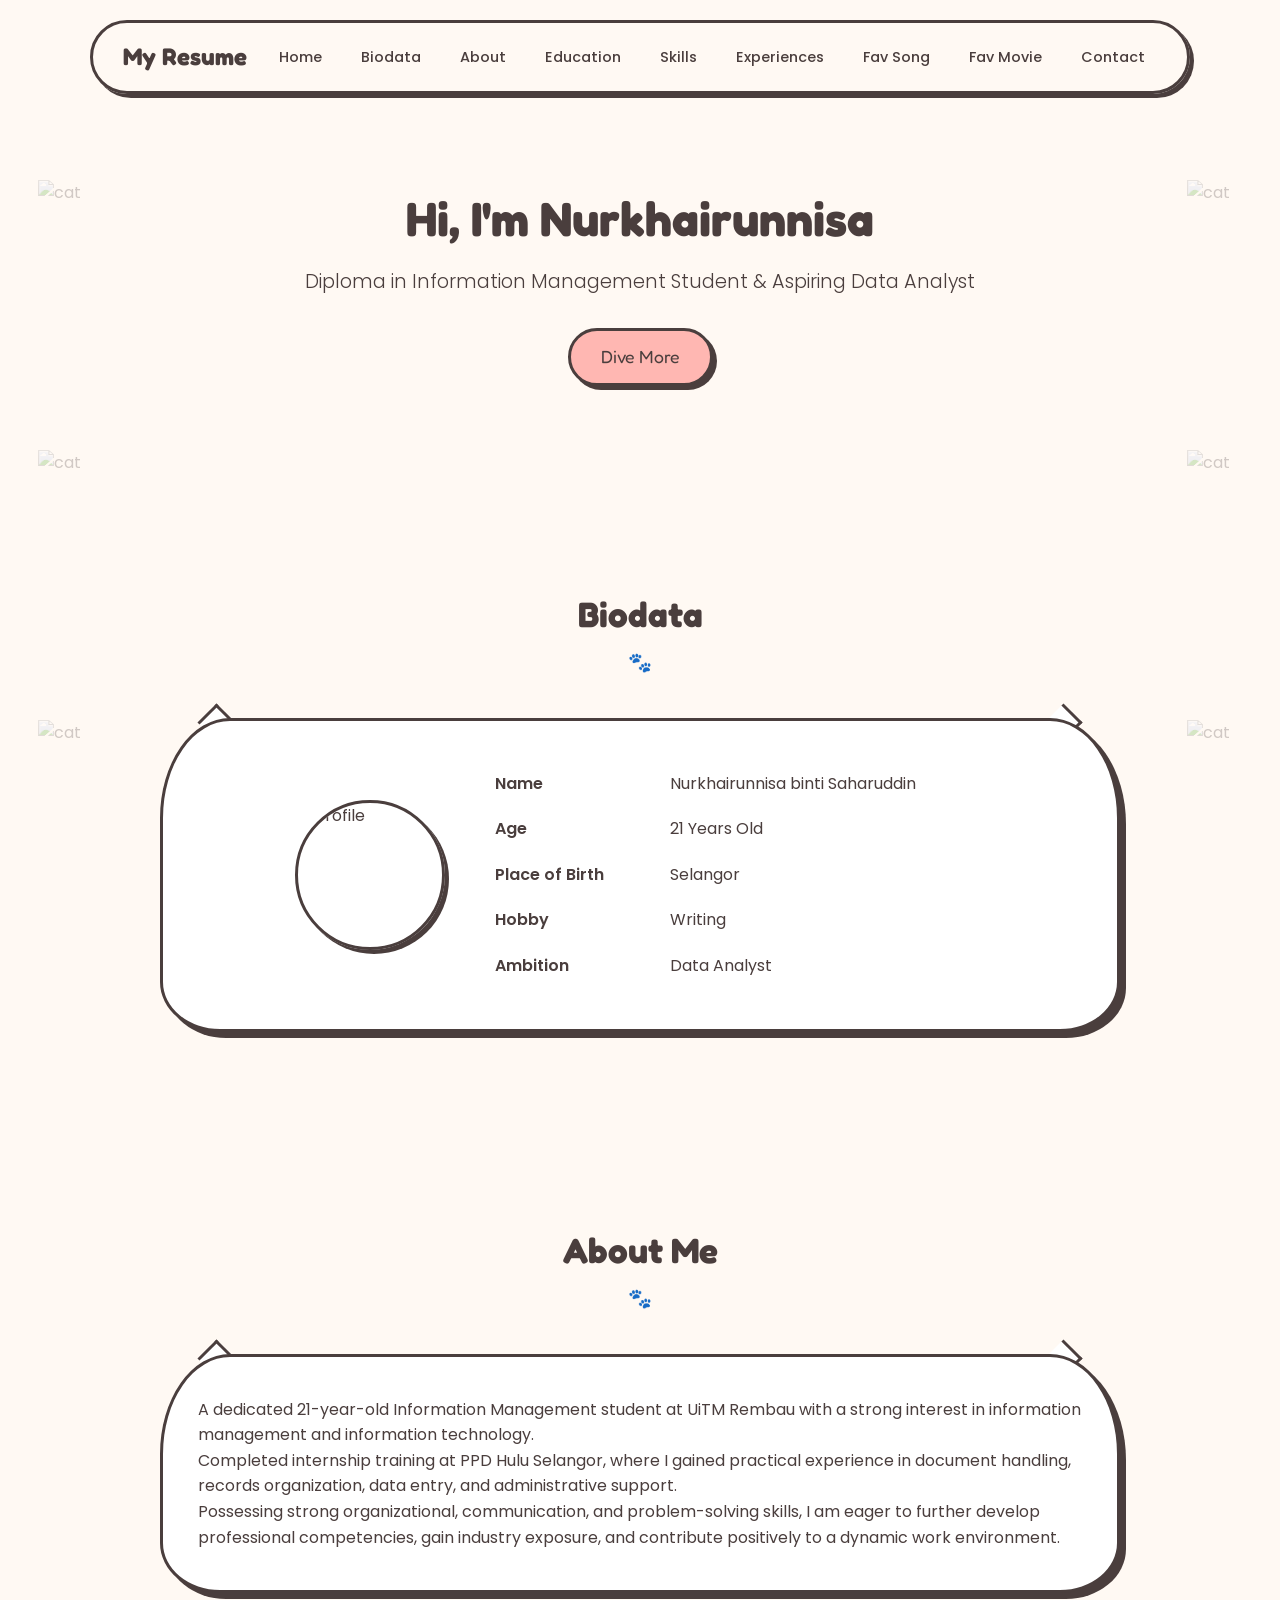
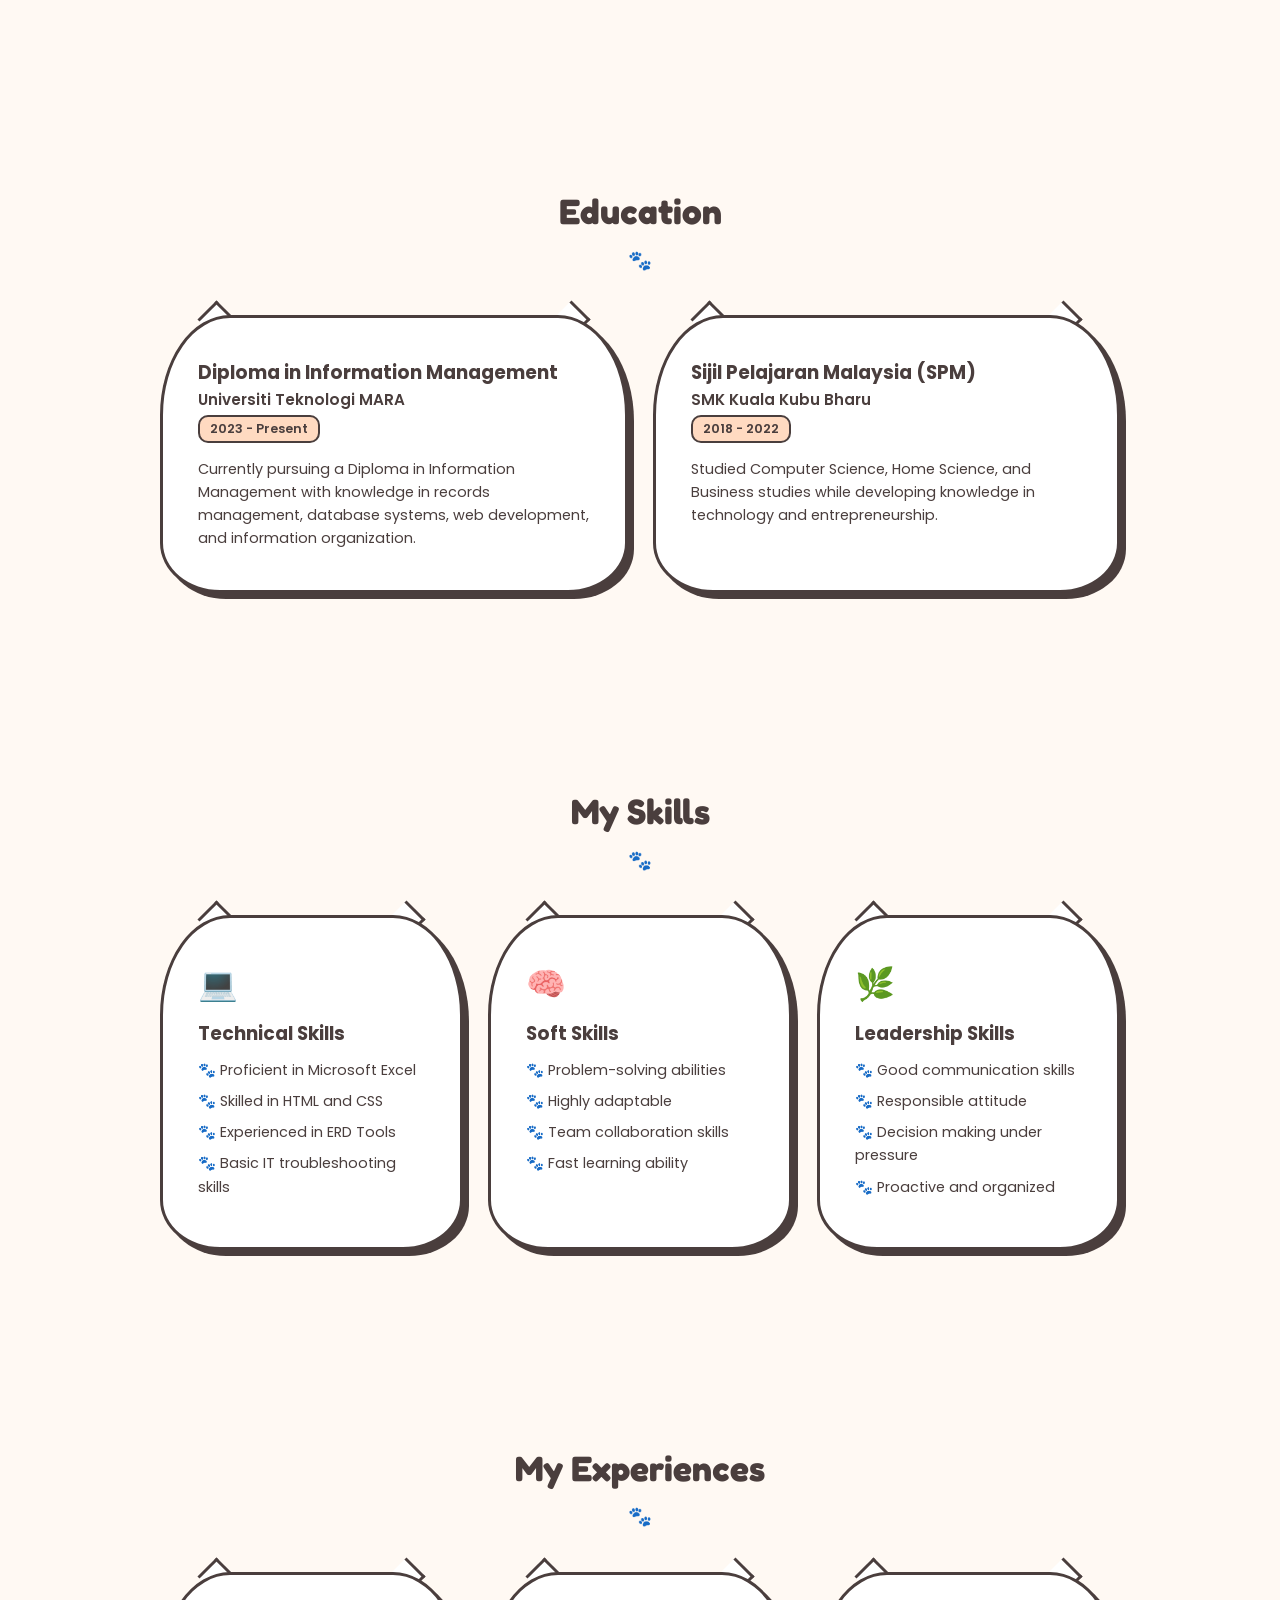
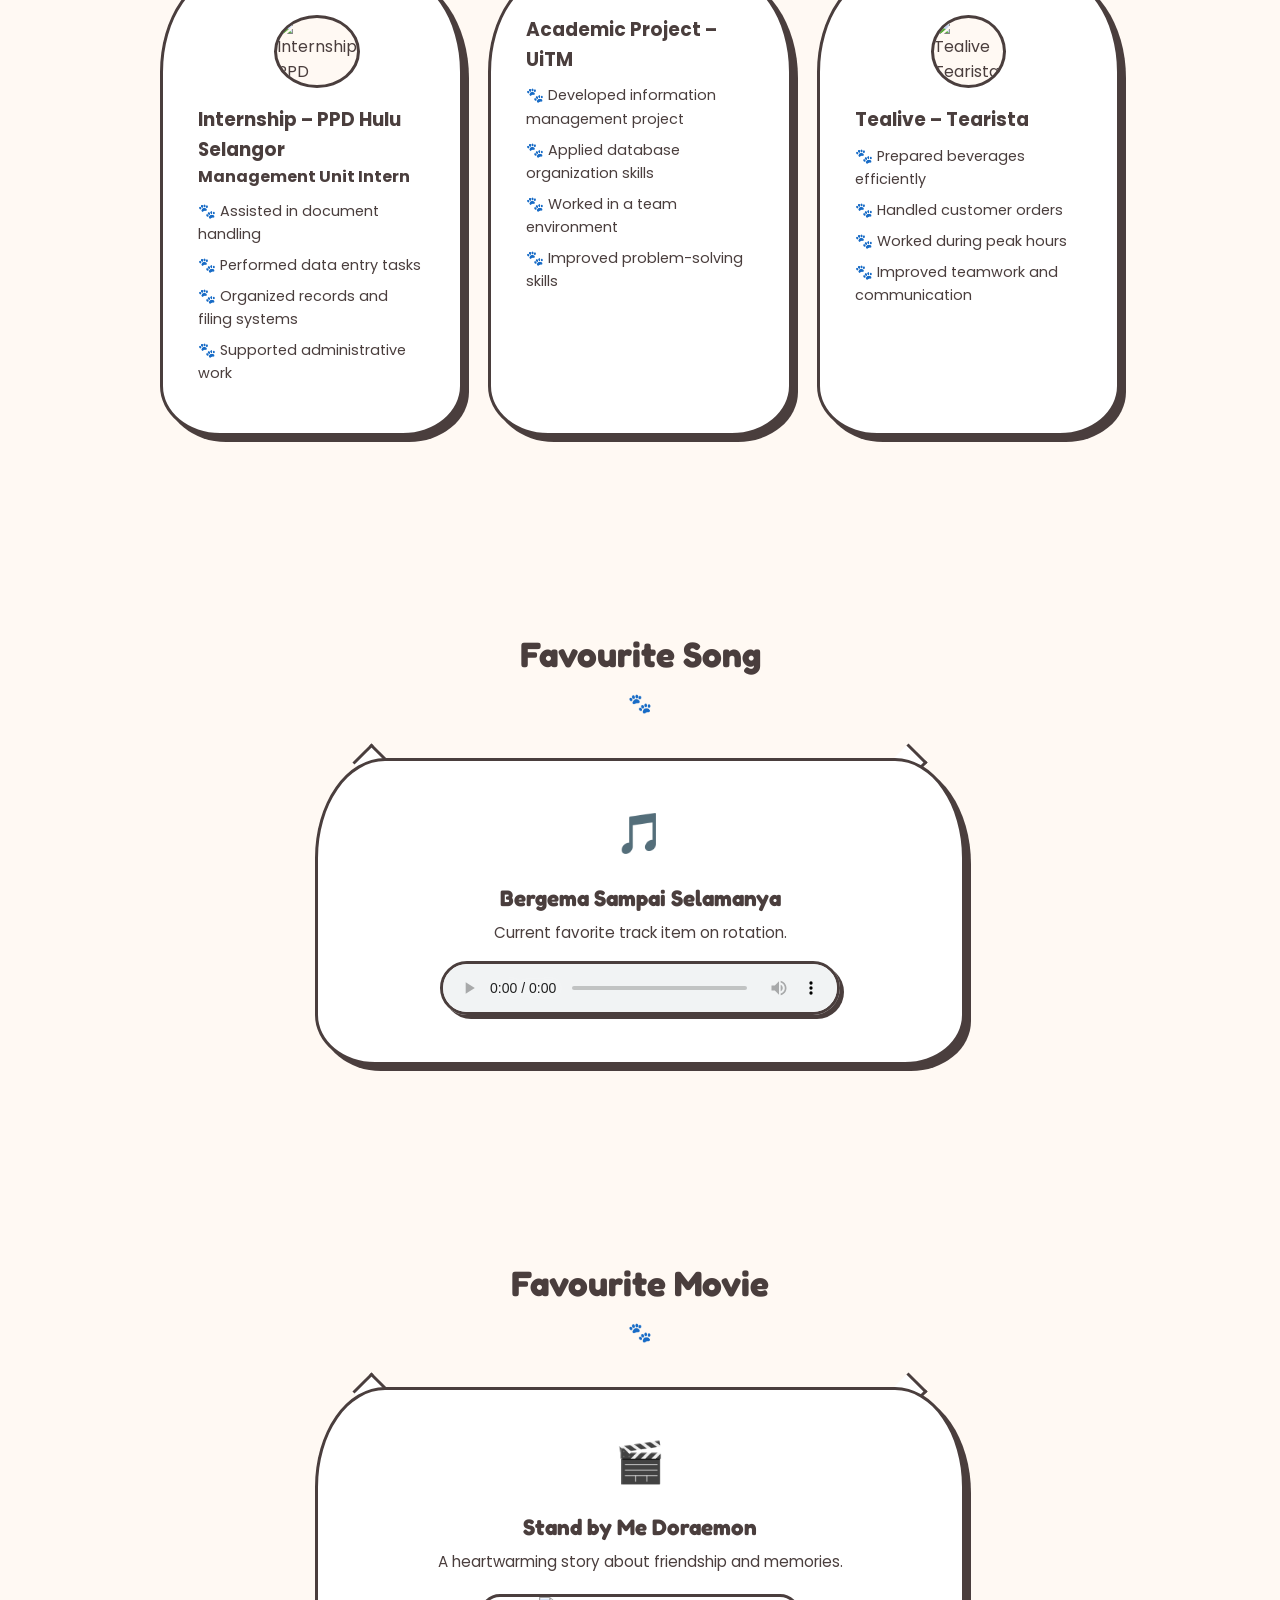
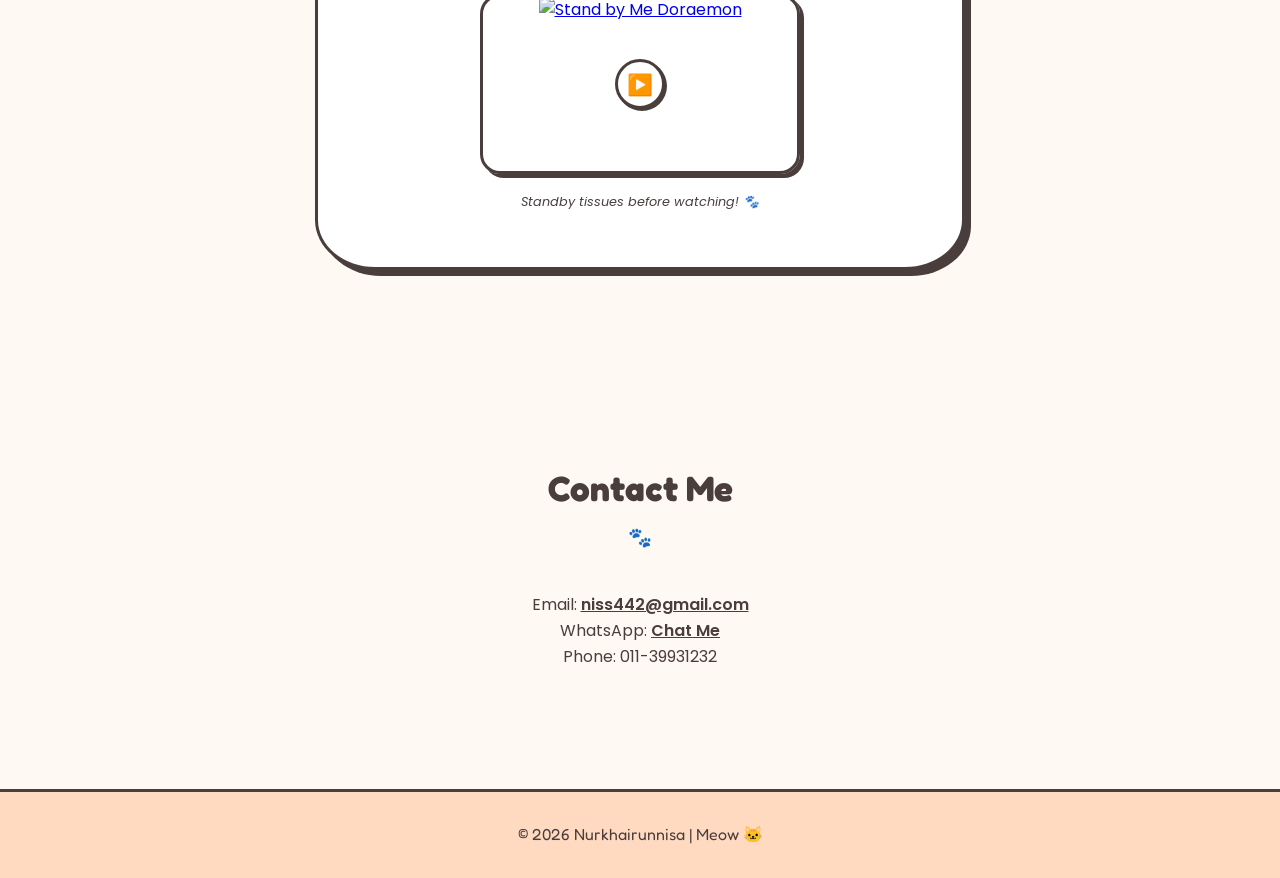
==== index.html @ 8c126abc "index.html" ====
<!DOCTYPE html>
<html lang="en">

<head>
    <meta charset="UTF-8">
    <meta name="viewport" content="width=device-width, initial-scale=1.0">
    <title>My Resume</title>

    <link rel="stylesheet" href="style.css">

    <link href="https://fonts.googleapis.com/css2?family=Fredoka:wght@400;600&family=Poppins:wght@300;400;500;600&display=swap" rel="stylesheet">
</head>

<body>

    <div class="paw-container">
        <div class="paw"></div>
        <div class="paw"></div>
        <div class="paw"></div>
        <div class="paw"></div>
        <div class="paw"></div>
        <div class="paw"></div>
        <div class="paw"></div>
        <div class="paw"></div>
        <div class="paw"></div>
        <div class="paw"></div>
    </div>

    <img src="images/gymcat.png" class="cat1" alt="cat">
    <img src="images/friescat.png" class="cat2" alt="cat">
    <img src="images/strawberrycat.png" class="cat3" alt="cat">
    <img src="images/kucingcute.png" class="cat4" alt="cat">
    <img src="images/kucingoren.png" class="cat5" alt="cat">
    <img src="images/kucingbunga.png" class="cat6" alt="cat">

    <header>
        <h1>My Resume</h1>
        <nav>
            <a href="#home">Home</a>
            <a href="#biodata">Biodata</a>
            <a href="#about">About</a>
            <a href="#education">Education</a>
            <a href="#skills">Skills</a>
            <a href="#experiences">Experiences</a>
            <a href="#fav-song">Fav Song</a>
            <a href="#fav-movie">Fav Movie</a>
            <a href="#contact">Contact</a>
        </nav>
    </header>

    <section class="hero" id="home">
        <h2>Hi, I'm Nurkhairunnisa</h2>
        <p>Diploma in Information Management Student & Aspiring Data Analyst</p>
        <a href="#biodata" class="btn">Dive More</a>
    </section>

    <section id="biodata">
        <h2>Biodata</h2>
        <div class="biodata-container">
            <img src="images/nisacoklat.png" alt="profile" class="profile-img">
            <table class="biodata-table">
                <tr>
                    <td>Name</td>
                    <td>Nurkhairunnisa binti Saharuddin</td>
                </tr>
                <tr>
                    <td>Age</td>
                    <td>21 Years Old</td>
                </tr>
                <tr>
                    <td>Place of Birth</td>
                    <td>Selangor</td>
                </tr>
                <tr>
                    <td>Hobby</td>
                    <td>Writing</td>
                </tr>
                <tr>
                    <td>Ambition</td>
                    <td>Data Analyst</td>
                </tr>
            </table>
        </div>
    </section>

    <section id="about">
        <h2>About Me</h2>
        <div class="section-text">
            <p>
                A dedicated 21-year-old Information Management student at UiTM Rembau with a strong interest in information
                management and information technology.
            </p>
            <p>
                Completed internship training at PPD Hulu Selangor, where I gained practical experience in document handling,
                records organization, data entry, and administrative support.
            </p>
            <p>
                Possessing strong organizational, communication, and problem-solving skills, I am eager to further develop
                professional competencies, gain industry exposure, and contribute positively to a dynamic work environment.
            </p>
        </div>
    </section>

    <section class="education" id="education">
        <h2>Education</h2>
        <div class="education-container">
            <div class="education-card">
                <h3>Diploma in Information Management</h3>
                <p class="edu-place">Universiti Teknologi MARA</p>
                <p class="edu-year">2023 - Present</p>
                <p class="edu-desc">
                    Currently pursuing a Diploma in Information Management with knowledge in records management,
                    database systems, web development, and information organization.
                </p>
            </div>

            <div class="education-card">
                <h3>Sijil Pelajaran Malaysia (SPM)</h3>
                <p class="edu-place">SMK Kuala Kubu Bharu</p>
                <p class="edu-year">2018 - 2022</p>
                <p class="edu-desc">
                    Studied Computer Science, Home Science, and Business studies while developing
                    knowledge in technology and entrepreneurship.
                </p>
            </div>
        </div>
    </section>

    <section id="skills">
        <h2>My Skills</h2>
        <div class="skills-wrap">
            <div class="skill-card">
                <div class="skill-icon">💻</div>
                <h3>Technical Skills</h3>
                <ul>
                    <li>Proficient in Microsoft Excel</li>
                    <li>Skilled in HTML and CSS</li>
                    <li>Experienced in ERD Tools</li>
                    <li>Basic IT troubleshooting skills</li>
                </ul>
            </div>

            <div class="skill-card">
                <div class="skill-icon">🧠</div>
                <h3>Soft Skills</h3>
                <ul>
                    <li>Problem-solving abilities</li>
                    <li>Highly adaptable</li>
                    <li>Team collaboration skills</li>
                    <li>Fast learning ability</li>
                </ul>
            </div>

            <div class="skill-card">
                <div class="skill-icon">🌿</div>
                <h3>Leadership Skills</h3>
                <ul>
                    <li>Good communication skills</li>
                    <li>Responsible attitude</li>
                    <li>Decision making under pressure</li>
                    <li>Proactive and organized</li>
                </ul>
            </div>
        </div>
    </section>
<section id="experiences">
        <h2>My Experiences</h2>
        <div class="exp-container">
            
            <div class="exp-card">
                <div style="position: relative; width: 75px; height: 75px; margin: 0 auto 15px auto;">
                    <img src="images/intern.png" alt="Internship PPD" style="width: 100%; height: 100%; object-fit: cover; border-radius: 50%; border: 3px solid var(--text-dark); background-color: var(--bg-color);">
                    <div style="content: ''; position: absolute; top: -4px; left: 5px; width: 16px; height: 16px; background-color: var(--white); border-top: 3px solid var(--text-dark); border-left: 3px solid var(--text-dark); transform: rotate(15deg); z-index: -1;"></div>
                    <div style="content: ''; position: absolute; top: -4px; right: 5px; width: 16px; height: 16px; background-color: var(--white); border-top: 3px solid var(--text-dark); border-right: 3px solid var(--text-dark); transform: rotate(-15deg); z-index: -1;"></div>
                </div>

                <h3>Internship – PPD Hulu Selangor</h3>
                <p><b>Management Unit Intern</b></p>
                <ul>
                    <li>Assisted in document handling</li>
                    <li>Performed data entry tasks</li>
                    <li>Organized records and filing systems</li>
                    <li>Supported administrative work</li>
                </ul>
            </div>

            <div class="exp-card">
                <h3>Academic Project – UiTM</h3>
                <ul>
                    <li>Developed information management project</li>
                    <li>Applied database organization skills</li>
                    <li>Worked in a team environment</li>
                    <li>Improved problem-solving skills</li>
                </ul>
            </div>

            <div class="exp-card">
                <div style="position: relative; width: 75px; height: 75px; margin: 0 auto 15px auto;">
                    <img src="images/tealive.png" alt="Tealive Tearista" style="width: 100%; height: 100%; object-fit: cover; border-radius: 50%; border: 3px solid var(--text-dark); background-color: var(--bg-color);">
                    <div style="content: ''; position: absolute; top: -4px; left: 5px; width: 16px; height: 16px; background-color: var(--white); border-top: 3px solid var(--text-dark); border-left: 3px solid var(--text-dark); transform: rotate(15deg); z-index: -1;"></div>
                    <div style="content: ''; position: absolute; top: -4px; right: 5px; width: 16px; height: 16px; background-color: var(--white); border-top: 3px solid var(--text-dark); border-right: 3px solid var(--text-dark); transform: rotate(-15deg); z-index: -1;"></div>
                </div>

                <h3>Tealive – Tearista</h3>
                <ul>
                    <li>Prepared beverages efficiently</li>
                    <li>Handled customer orders</li>
                    <li>Worked during peak hours</li>
                    <li>Improved teamwork and communication</li>
                </ul>
            </div>

        </div>
    </section>
    <section id="fav-song">
        <h2>Favourite Song</h2>
        <div class="media-card">
            <div class="media-icon">🎵</div>
            <div class="media-info">
                <h3>Bergema Sampai Selamanya</h3>
                <p>Current favorite track item on rotation.</p>
                
                <div style="margin-top: 15px; text-align: center;">
                    <audio controls style="width: 100%; max-width: 400px; border: 3px solid var(--text-dark); border-radius: 30px; box-shadow: 4px 4px 0px var(--text-dark);">
                        <source src="audio/BSS.mp3" type="audio/mpeg">
                        Browser tidak menyokong audio.
                    </audio>
                </div>
                
            </div>
        </div>
    </section>    

    <section id="fav-movie">
        <h2>Favourite Movie</h2>
        <div class="media-card">
            <div class="media-icon">🎬</div>
            <div class="media-info">
                <h3>Stand by Me Doraemon</h3>
                <p>A heartwarming story about friendship and memories.</p>
                
                <div style="margin-top: 20px; text-align: center;">
                    <a href="https://youtu.be/dZPk_XqRphM" target="_blank" style="display: inline-block; position: relative; border: 3px solid var(--text-dark); border-radius: 20px; box-shadow: 4px 4px 0px var(--text-dark); overflow: hidden; max-width: 100%; width: 320px; height: 180px;">
                        
                        <img src="images/dora.png" alt="Stand by Me Doraemon" style="width: 100%; height: 100%; object-fit: cover;">
                        
                        <div style="position: absolute; top: 50%; left: 50%; transform: translate(-50%, -50%); background-color: var(--white); border: 3px solid var(--text-dark); border-radius: 50%; width: 50px; height: 50px; display: flex; align-items: center; justify-content: center; font-size: 1.3rem; box-shadow: 2px 2px 0px var(--text-dark);">▶️</div>
                    </a>
                    <p style="font-size: 0.8rem; margin-top: 10px; font-style: italic;">Standby tissues before watching! 🐾</p>
                </div>
                
            </div>
        </div>
    </section>
    <section id="contact">
        <h2>Contact Me</h2>
        <p>Email: <a href="mailto:niss442@gmail.com">niss442@gmail.com</a></p>
        <p>WhatsApp: <a href="https://wa.me/601139931232" target="_blank">Chat Me</a></p>
        <p>Phone: 011-39931232</p>
    </section>

    <footer>
        <p>© 2026 Nurkhairunnisa | Meow 🐱</p>
    </footer>

</body>
</html>
---- style.css ----
/* ==========================================================================
   1. GLOBAL STYLES & VARIABLES
   ========================================================================== */
:root {
    --bg-color: #fff9f3;       /* Warna latar krim lembut */
    --primary-color: #ffb7b2;  /* Pink pastel lembut */
    --secondary-color: #ffdac1;/* Jingga pastel lembut */
    --accent-color: #e2f0cb;   /* Hijau pastel lembut */
    --text-dark: #4a3e3d;      /* Coklat gelap lembut untuk teks (bukan hitam legam) */
    --white: #ffffff;
    --font-heading: 'Fredoka', sans-serif;
    --font-body: 'Poppins', sans-serif;
}

* {
    margin: 0;
    padding: 0;
    box-sizing: border-box;
}

body {
    background-color: var(--bg-color);
    color: var(--text-dark);
    font-family: var(--font-body);
    overflow-x: hidden;
    line-height: 1.6;
}

/* ==========================================================================
   2. HEADER & NAVIGATION (Dah Cantik & Kemas)
   ========================================================================== */
header {
    background-color: rgba(255, 249, 243, 0.9);
    backdrop-filter: blur(8px);
    position: fixed;
    top: 20px;
    left: 50%;
    transform: translateX(-50%);
    width: 90%;
    max-width: 1100px;
    padding: 15px 30px;
    display: flex;
    justify-content: space-between;
    align-items: center;
    border: 3px solid var(--text-dark);
    border-radius: 50px; /* Bentuk kapsul yang comel */
    box-shadow: 4px 4px 0px var(--text-dark);
    z-index: 1000;
}

header h1 {
    font-family: var(--font-heading);
    font-size: 1.5rem;
    color: var(--text-dark);
}

nav {
    display: flex;
    gap: 15px;
    flex-wrap: wrap;
}

nav a {
    text-decoration: none;
    color: var(--text-dark);
    font-weight: 500;
    font-size: 0.9rem;
    padding: 6px 12px;
    border-radius: 20px;
    transition: all 0.3s ease;
}

nav a:hover {
    background-color: var(--primary-color);
    box-shadow: 2px 2px 0px var(--text-dark);
    transform: translateY(-2px);
}

//* ==========================================================================
   3. ANIMASI PAW RAIN & FLOATING CATS (Kiri/Kanan Menegak & Sekata)
   ========================================================================= */
.paw-container {
    position: fixed;
    top: 0;
    left: 0;
    width: 100%;
    height: 100%;
    pointer-events: none;
    z-index: 1;
}

.paw {
    position: absolute;
    width: 22px;
    height: 22px;
    background-image: url('images/pawprint.png'); /* Pastikan fail gambar ada dalam folder images */
    background-size: contain;
    background-repeat: no-repeat;
    opacity: 0.12; /* Kejelasan dikurangkan sikit supaya tak mengganggu teks resume */
    animation: rain 8s linear infinite;
}

/* Taburan kedudukan & delay hujan paw print yang lebih sekata */
.paw:nth-child(1)  { left: 8%;  animation-delay: 0s;   animation-duration: 9s; }
.paw:nth-child(2)  { left: 22%; animation-delay: 2.5s; animation-duration: 7s; }
.paw:nth-child(3)  { left: 38%; animation-delay: 4s;   animation-duration: 8s; }
.paw:nth-child(4)  { left: 52%; animation-delay: 1.2s; animation-duration: 10s; }
.paw:nth-child(5)  { left: 68%; animation-delay: 5.5s; animation-duration: 7.5s; }
.paw:nth-child(6)  { left: 82%; animation-delay: 3s;   animation-duration: 9s; }
.paw:nth-child(7)  { left: 92%; animation-delay: 6.2s; animation-duration: 8.5s; }
.paw:nth-child(8)  { left: 15%; animation-delay: 7.1s; animation-duration: 9.5s; }
.paw:nth-child(9)  { left: 45%; animation-delay: 3.3s; animation-duration: 7.8s; }
.paw:nth-child(10) { left: 76%; animation-delay: 0.8s; animation-duration: 11s; }

@keyframes rain {
    0% { transform: translateY(-50px) rotate(0deg); }
    100% { transform: translateY(110vh) rotate(360deg); }
}

/* --------------------------------------------------------------------------
   FLOATING CATS: Susunan Menegak Kemas (3 Kiri, 3 Kanan)
   -------------------------------------------------------------------------- */
.cat1, .cat2, .cat3, .cat4, .cat5, .cat6 {
    position: fixed;
    width: 55px; /* Saiz dioptimumkan sikit */
    opacity: 0.25;
    z-index: 1;
    pointer-events: none;
}

/* --- BARISAN KIRI MENEGAK (Guna unit vh untuk jarak sekata mengikut skrin) --- */
.cat1 { top: 20vh; left: 3%;  animation: floatLeft 5s ease-in-out infinite; }
.cat2 { top: 50vh; left: 3%;  animation: floatLeft 6s ease-in-out infinite; animation-delay: 1.5s; }
.cat3 { top: 80vh; left: 3%;  animation: floatLeft 5.5s ease-in-out infinite; animation-delay: 3s; }

/* --- BARISAN KANAN MENEGAK --- */
.cat4 { top: 20vh; right: 3%; animation: floatRight 5.5s ease-in-out infinite; animation-delay: 0.7s; }
.cat5 { top: 50vh; right: 3%; animation: floatRight 5s ease-in-out infinite; animation-delay: 2.2s; }
.cat6 { top: 80vh; right: 3%; animation: floatRight 6.5s ease-in-out infinite; animation-delay: 3.7s; }

/* Animasi terapung khas sebelah kiri (senget ke kanan sikit masa naik) */
@keyframes floatLeft {
    0%, 100% { transform: translateY(0) rotate(0deg); }
    50% { transform: translateY(-12px) translateX(5px) rotate(4deg); }
}

/* Animasi terapung khas sebelah kanan (senget ke kiri sikit masa naik) */
@keyframes floatRight {
    0%, 100% { transform: translateY(0) rotate(0deg); }
    50% { transform: translateY(-12px) translateX(-5px) rotate(-4deg); }
}
/* ==========================================================================
   4. SECTIONS CORE
   ========================================================================== */
section {
    padding: 100px 20px 60px 20px;
    max-width: 1000px;
    margin: 0 auto;
    position: relative;
    z-index: 10;
}

section h2 {
    font-family: var(--font-heading);
    font-size: 2.2rem;
    text-align: center;
    margin-bottom: 40px;
    color: var(--text-dark);
    position: relative;
}

section h2::after {
    content: '🐾';
    display: block;
    font-size: 1.2rem;
    margin-top: 5px;
}

/* ==========================================================================
   5. BOX BENTUK KEPALA KUCING (Cat-Shaped Box Magic)
   ========================================================================== */
/* Trik menggunakan border-radius ekstrem untuk mencipta bentuk muka & telinga kucing */
.biodata-container, 
.section-text, 
.education-card, 
.skill-card, 
.exp-card, 
.media-card {
    background-color: var(--white);
    border: 3px solid var(--text-dark);
    /* Nisbah border-radius ini menghasilkan bentuk lengkungan kepala kucing yang comel */
    border-radius: 70px 70px 60px 60px / 100px 100px 50px 50px; 
    padding: 40px 35px;
    margin-bottom: 30px;
    box-shadow: 6px 6px 0px var(--text-dark);
    position: relative;
    transition: transform 0.3s ease;
}

/* Efek tindak balas apabila tetikus digerakkan (hover) di atas kotak kucing */
.education-card:hover, 
.skill-card:hover, 
.exp-card:hover, 
.media-card:hover {
    transform: translateY(-5px) scale(1.01);
}

/* Tambahan 'telinga' visual menggunakan CSS pseudo-element untuk mantapkan bentuk kucing */
.biodata-container::before, .biodata-container::after,
.section-text::before, .section-text::after,
.education-card::before, .education-card::after,
.skill-card::before, .skill-card::after,
.exp-card::before, .exp-card::after,
.media-card::before, .media-card::after {
    content: '';
    position: absolute;
    top: -12px;
    width: 24px;
    height: 24px;
    background-color: var(--white);
    border: 3px solid var(--text-dark);
    transform: rotate(45deg);
    z-index: -1;
}

/* Telinga Kiri */
.biodata-container::before, .section-text::before, .education-card::before, .skill-card::before, .exp-card::before, .media-card::before {
    left: 40px;
    border-bottom: none;
    border-right: none;
}

/* Telinga Kanan */
.biodata-container::after, .section-text::after, .education-card::after, .skill-card::after, .exp-card::after, .media-card::after {
    right: 40px;
    border-bottom: none;
    border-left: none;
}

/* ==========================================================================
   6. HERO COMPONENT
   ========================================================================== */
.hero {
    text-align: center;
    padding: 180px 20px 100px 20px;
}

.hero h2 {
    font-size: 3rem;
    margin-bottom: 10px;
}

.hero h2::after { display: none; }

.hero p {
    font-size: 1.2rem;
    margin-bottom: 30px;
    font-weight: 300;
}

.btn {
    display: inline-block;
    text-decoration: none;
    font-family: var(--font-heading);
    background-color: var(--primary-color);
    color: var(--text-dark);
    padding: 12px 30px;
    font-size: 1.1rem;
    border: 3px solid var(--text-dark);
    border-radius: 30px;
    box-shadow: 4px 4px 0px var(--text-dark);
    transition: all 0.2s ease;
}

.btn:hover {
    transform: translateY(-3px);
    box-shadow: 6px 6px 0px var(--text-dark);
}

/* ==========================================================================
   7. SPECIFIC COMPONENTS (Biodata, Grid, Tables)
   ========================================================================== */
/* Biodata Layout */
.biodata-container {
    display: flex;
    align-items: center;
    gap: 40px;
    flex-wrap: wrap;
    justify-content: center;
}

.profile-img {
    width: 150px;
    height: 150px;
    border-radius: 50%;
    border: 3px solid var(--text-dark);
    object-fit: cover;
    box-shadow: 4px 4px 0px var(--text-dark);
}

.biodata-table {
    border-collapse: collapse;
    width: 100%;
    max-width: 500px;
}

.biodata-table td {
    padding: 10px;
    font-size: 1rem;
}

.biodata-table tr td:first-child {
    font-weight: 600;
    color: var(--text-dark);
    width: 35%;
}

/* Grid Layouts untuk Education, Skills & Experiences */
.education-container, .skills-wrap, .exp-container {
    display: grid;
    grid-template-columns: repeat(auto-fit, minmax(280px, 1fr));
    gap: 25px;
}

/* Butiran dalam Kad */
.edu-place {
    font-weight: 600;
    font-size: 0.95rem;
    color: var(--text-dark);
    margin-bottom: 2px;
}

.edu-year {
    display: inline-block;
    background-color: var(--secondary-color);
    padding: 2px 10px;
    font-size: 0.8rem;
    font-weight: 600;
    border-radius: 10px;
    border: 2px solid var(--text-dark);
    margin-bottom: 15px;
}

.edu-desc {
    font-size: 0.9rem;
}

/* Skills Stylings */
.skill-icon {
    font-size: 2rem;
    margin-bottom: 10px;
}

.skill-card ul, .exp-card ul {
    list-style-position: inside;
    list-style-type: '🐾 ';
    margin-top: 10px;
}

.skill-card li, .exp-card li {
    font-size: 0.9rem;
    margin-bottom: 8px;
}

/* Fav Song & Movie Player Layout */
.media-card {
    max-width: 650px;
    margin: 0 auto 30px auto;
}

.media-icon {
    font-size: 2.5rem;
    margin-bottom: 15px;
    text-align: center;
}

.media-info h3 {
    font-family: var(--font-heading);
    font-size: 1.4rem;
    margin-bottom: 5px;
    text-align: center;
}

.media-info p {
    font-size: 0.95rem;
    text-align: center;
    margin-bottom: 15px;
}

/* ==========================================================================
   8. CONTACT & FOOTER
   ========================================================================== */
#contact {
    text-align: center;
}

#contact a {
    color: var(--text-dark);
    font-weight: 600;
    text-decoration: underline;
}

footer {
    text-align: center;
    padding: 30px 20px;
    background-color: var(--secondary-color);
    border-top: 3px solid var(--text-dark);
    font-family: var(--font-heading);
    margin-top: 60px;
}

/* ==========================================================================
   9. RESPONSIVE MEDIA QUERIES (Mobile Friendly)
   ========================================================================== */
@media (max-width: 768px) {
    header {
        flex-direction: column;
        gap: 12px;
        border-radius: 20px;
        top: 10px;
        padding: 12px;
    }

    nav {
        justify-content: center;
        gap: 8px;
    }

    nav a {
        font-size: 0.8rem;
        padding: 4px 8px;
    }

    .hero h2 {
        font-size: 2.2rem;
    }

    section {
        padding-top: 140px;
    }
}
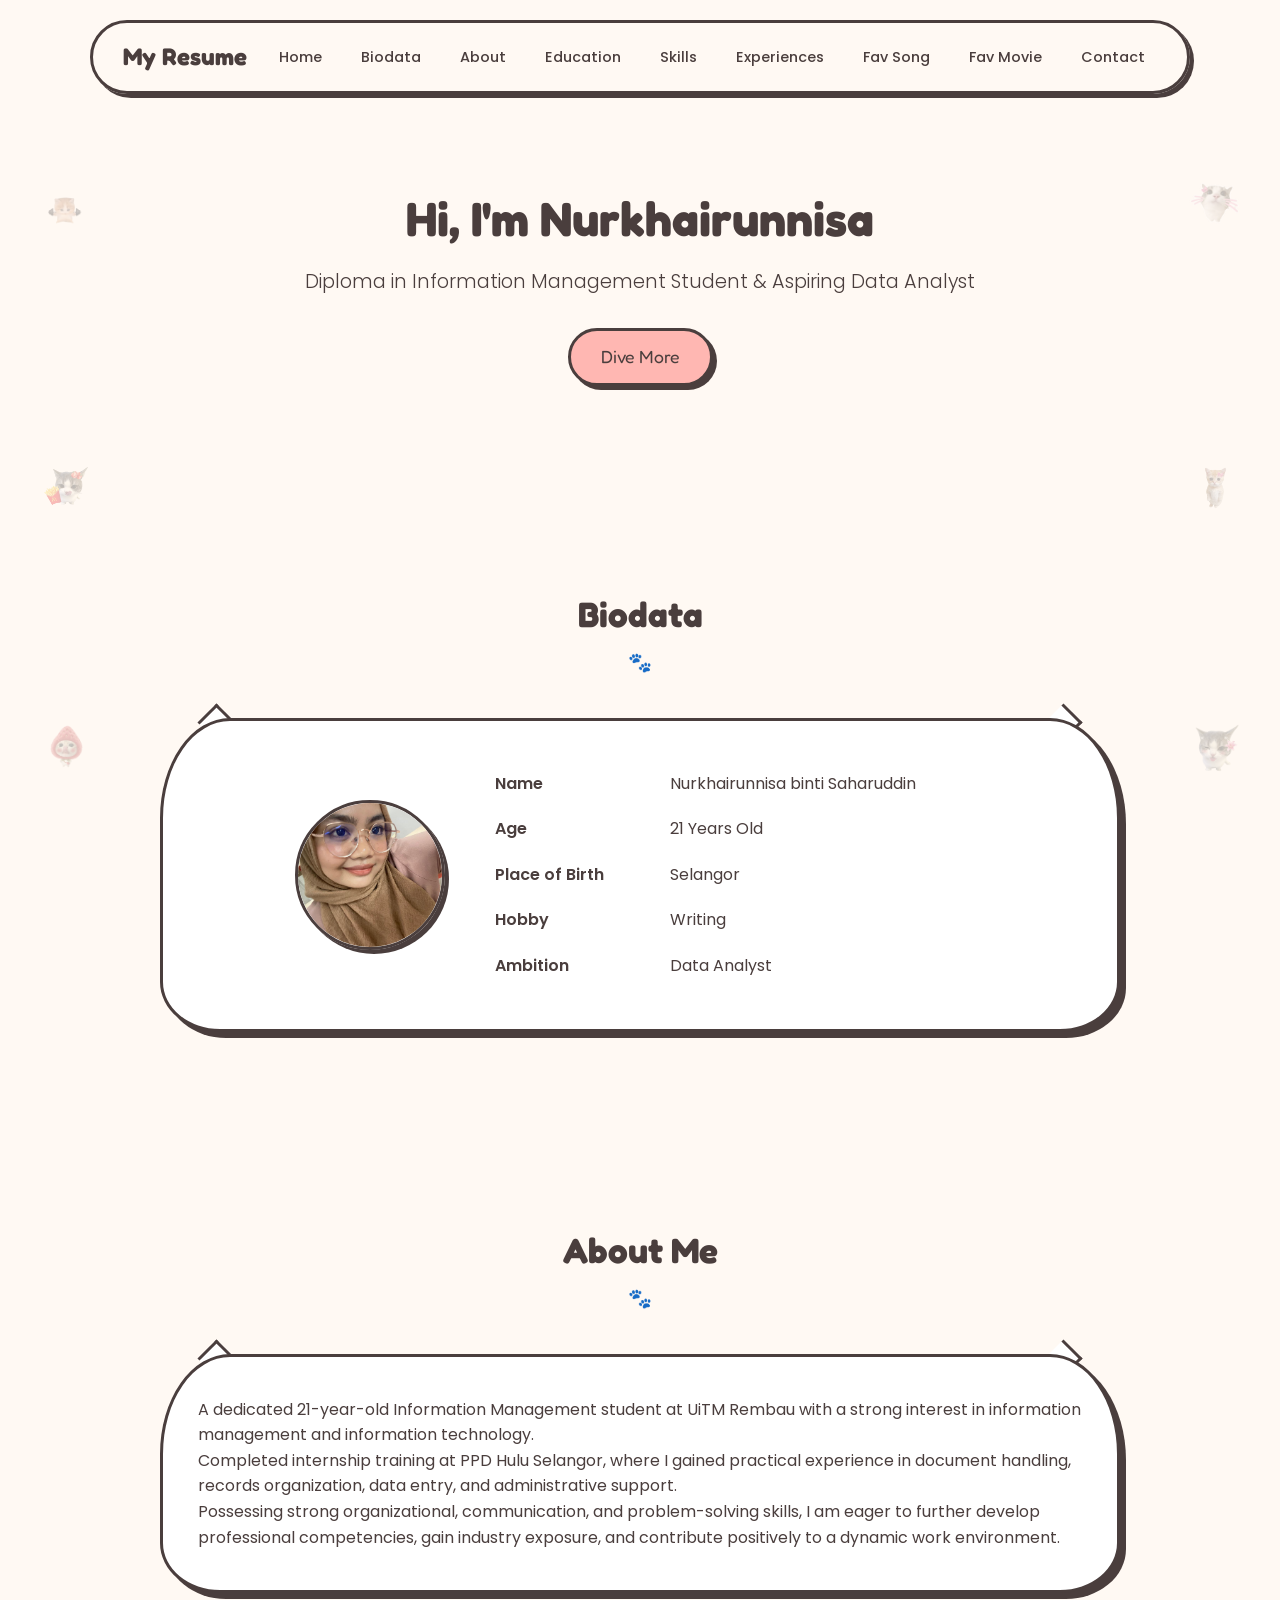
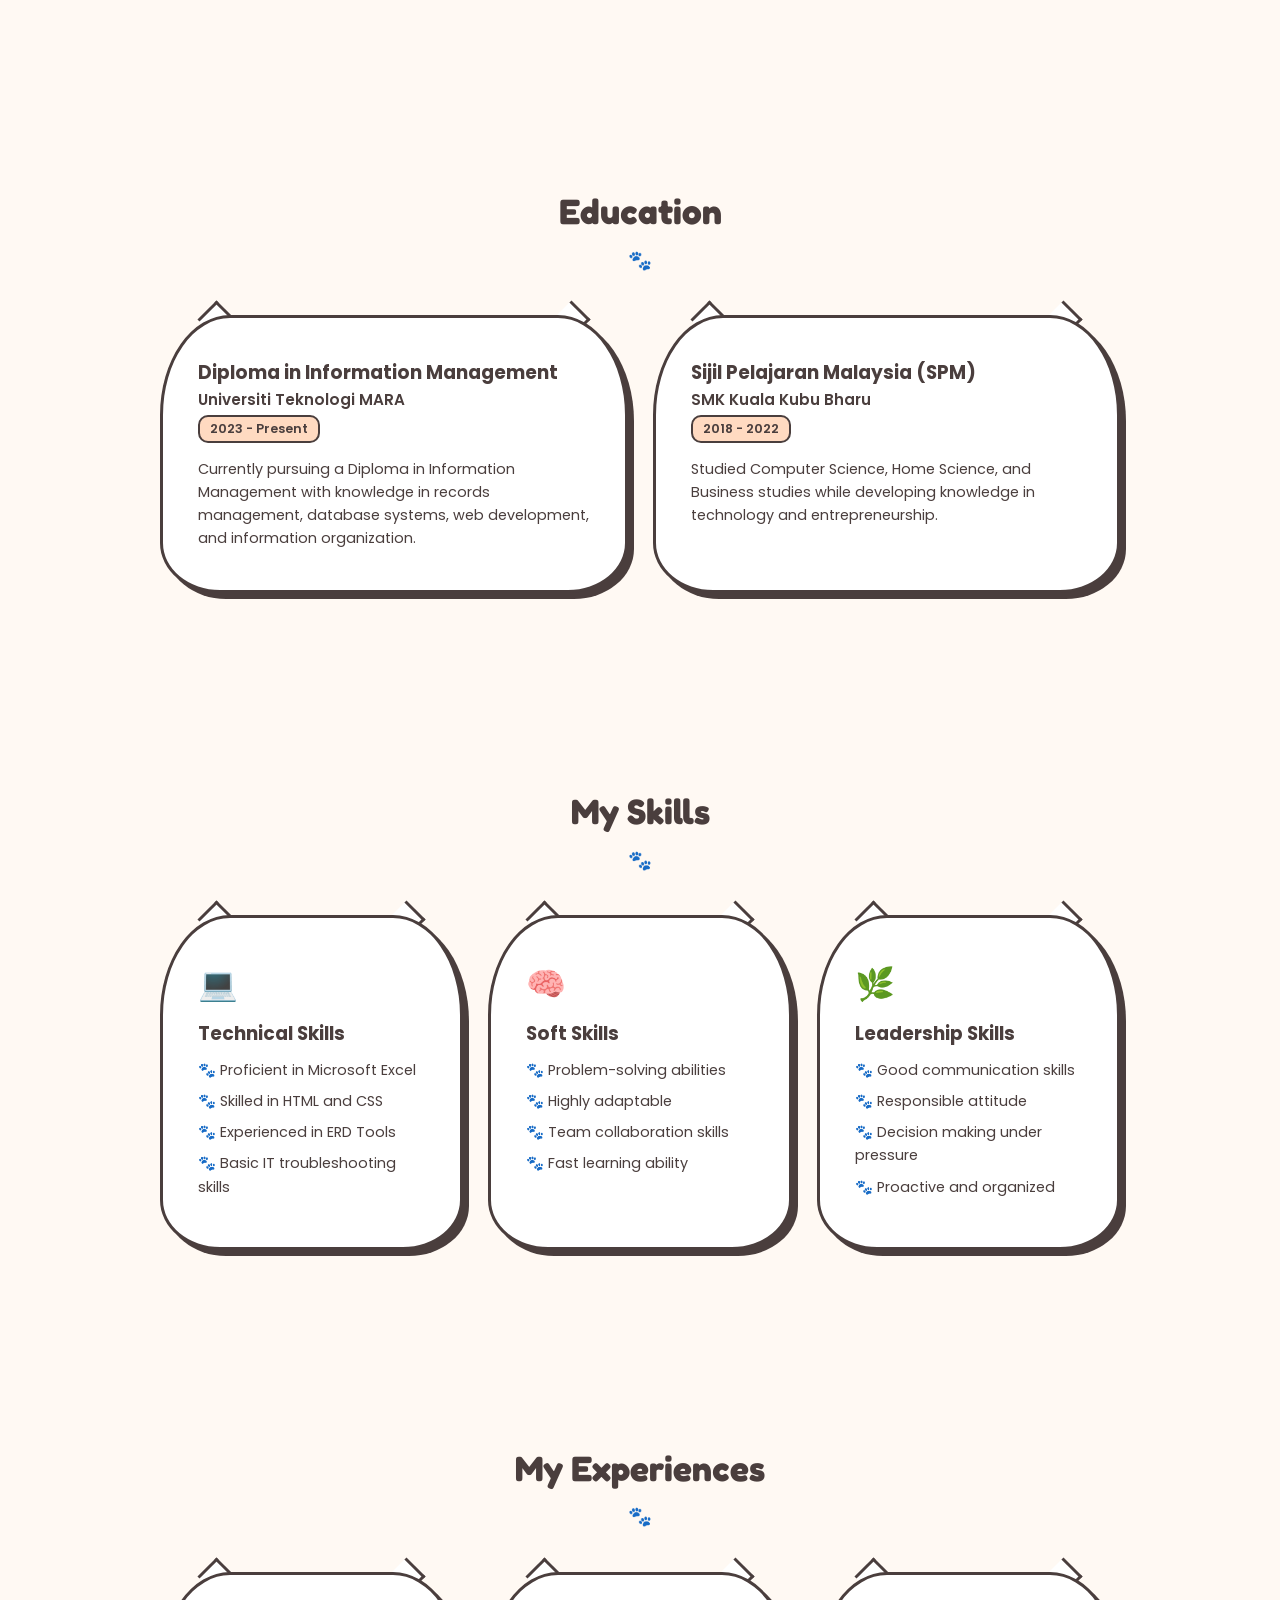
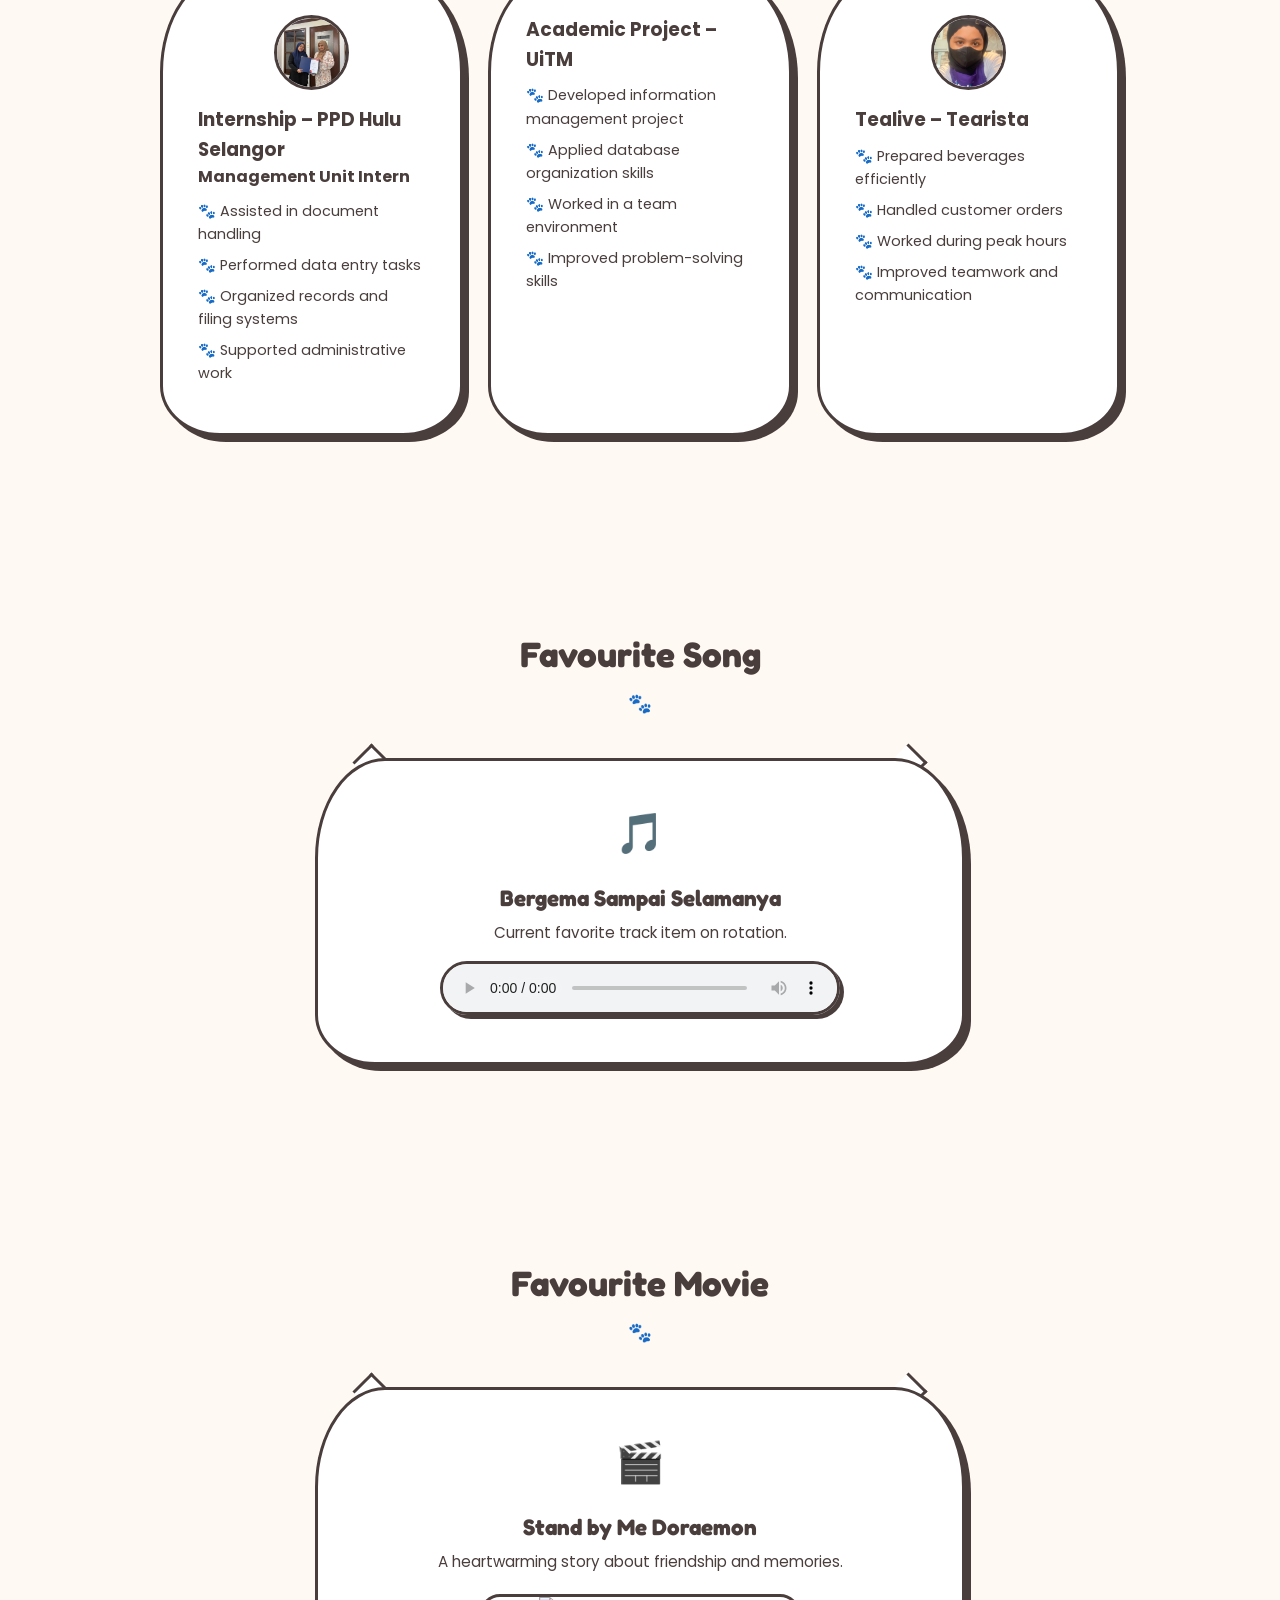
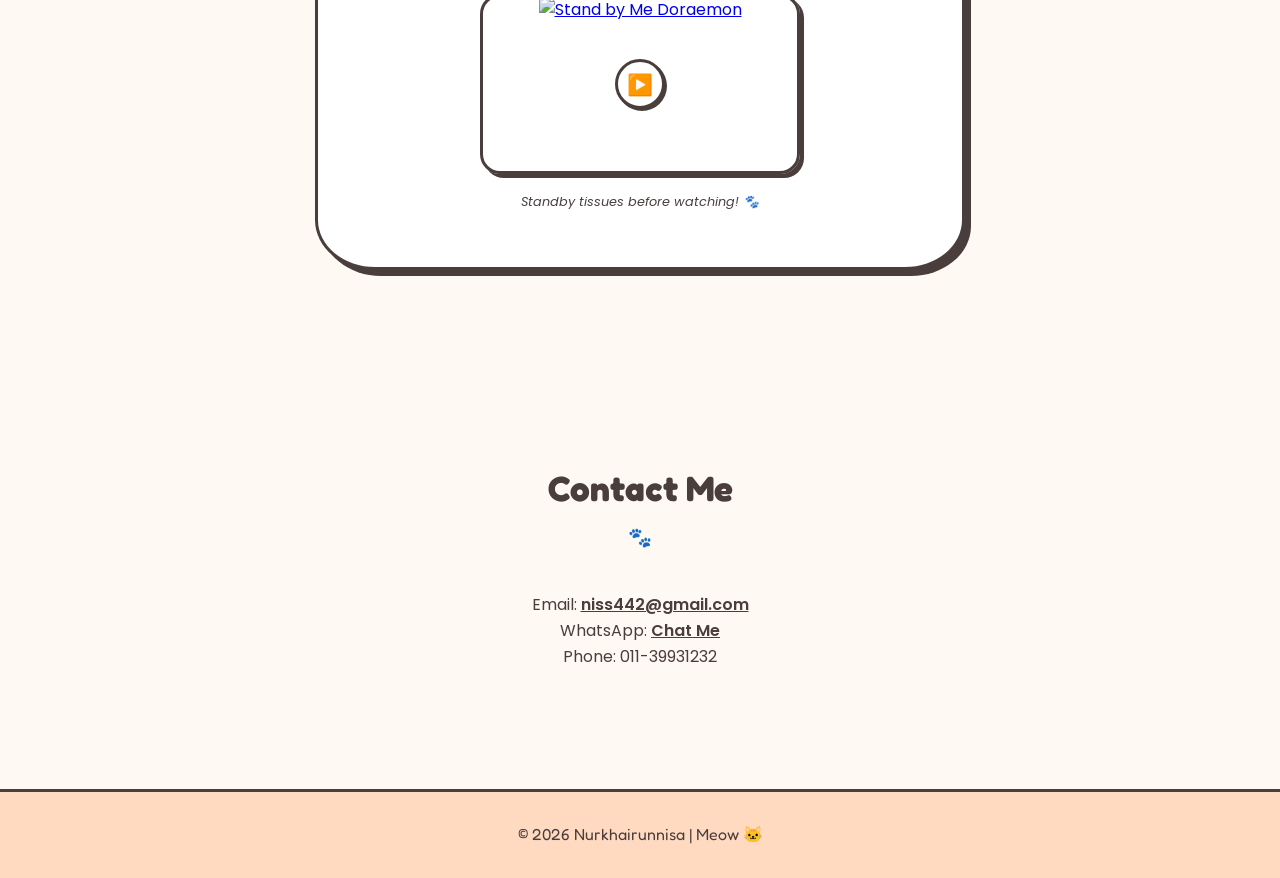
==== commit 52b22155: "Merge branch 'main' of https://github.com/qtnysa/Portfolio-Nisa-Website" ====
(no text change in the page or its own stylesheets)
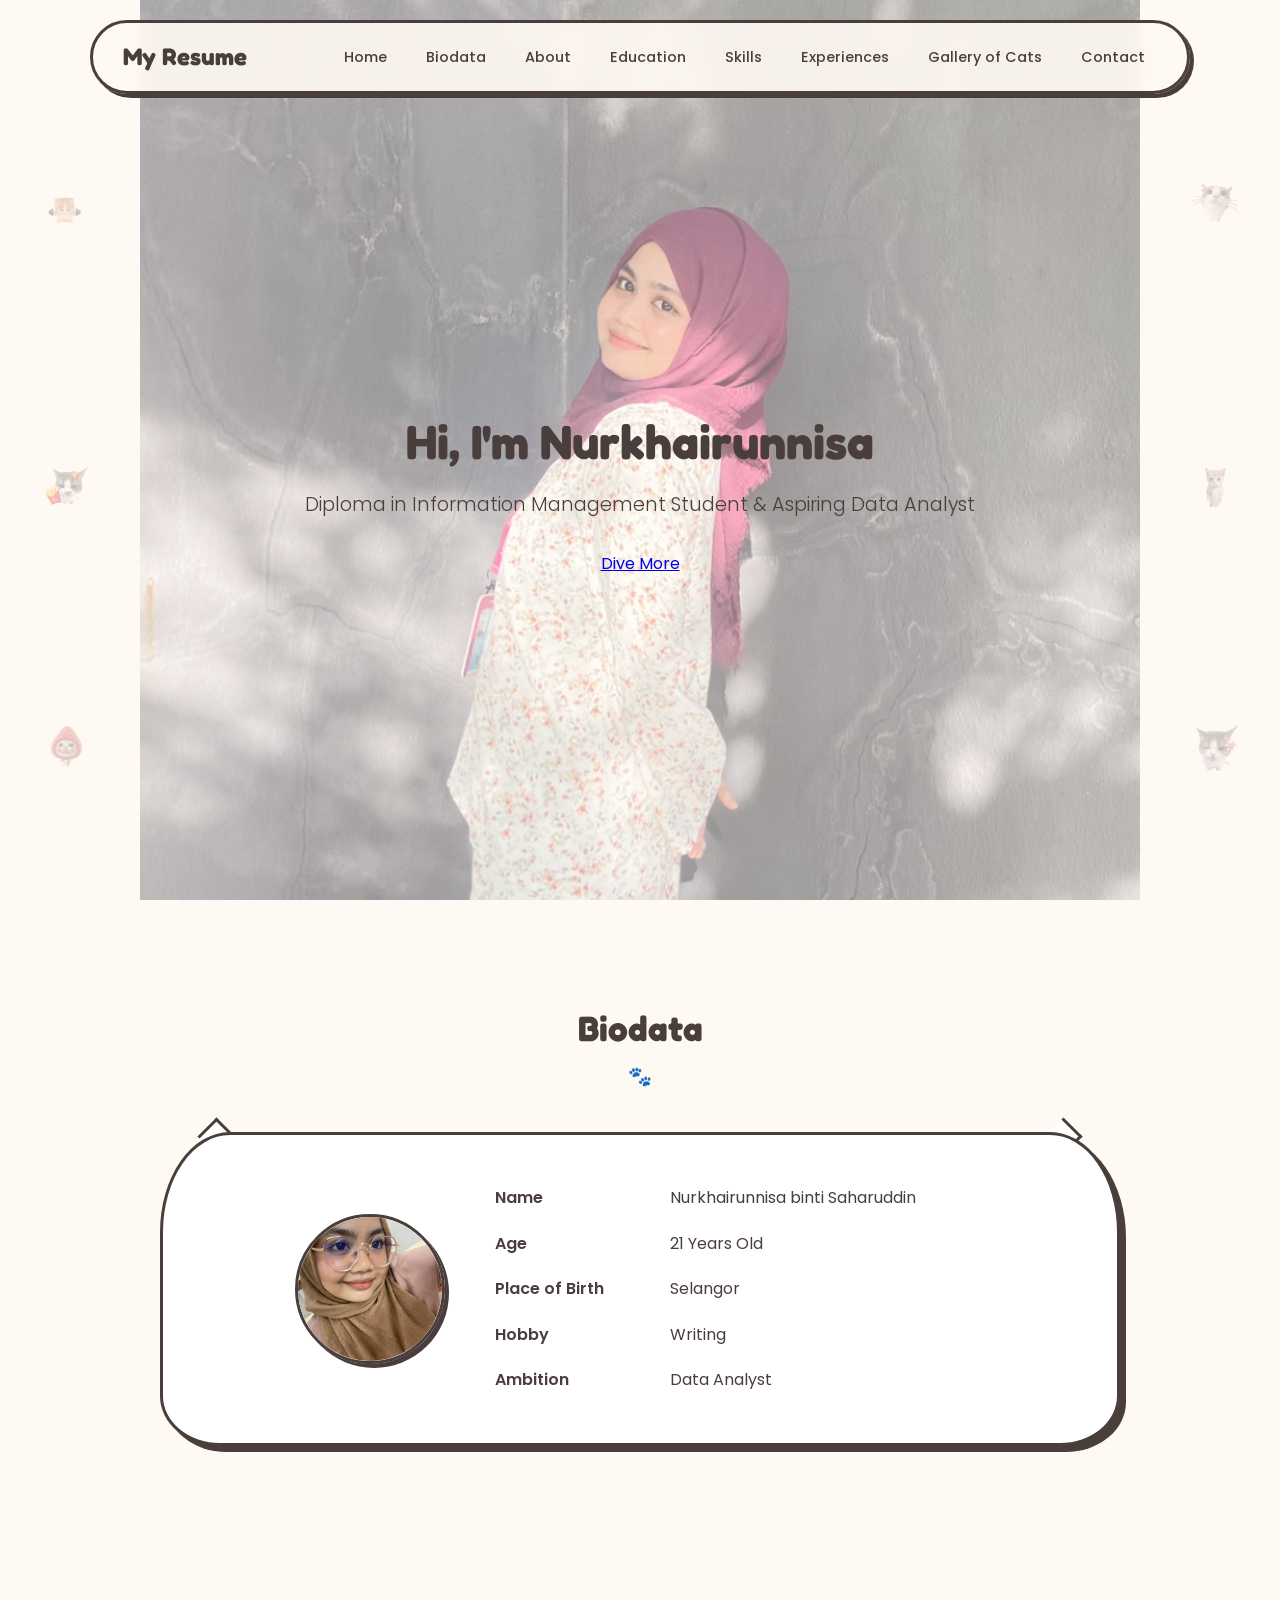
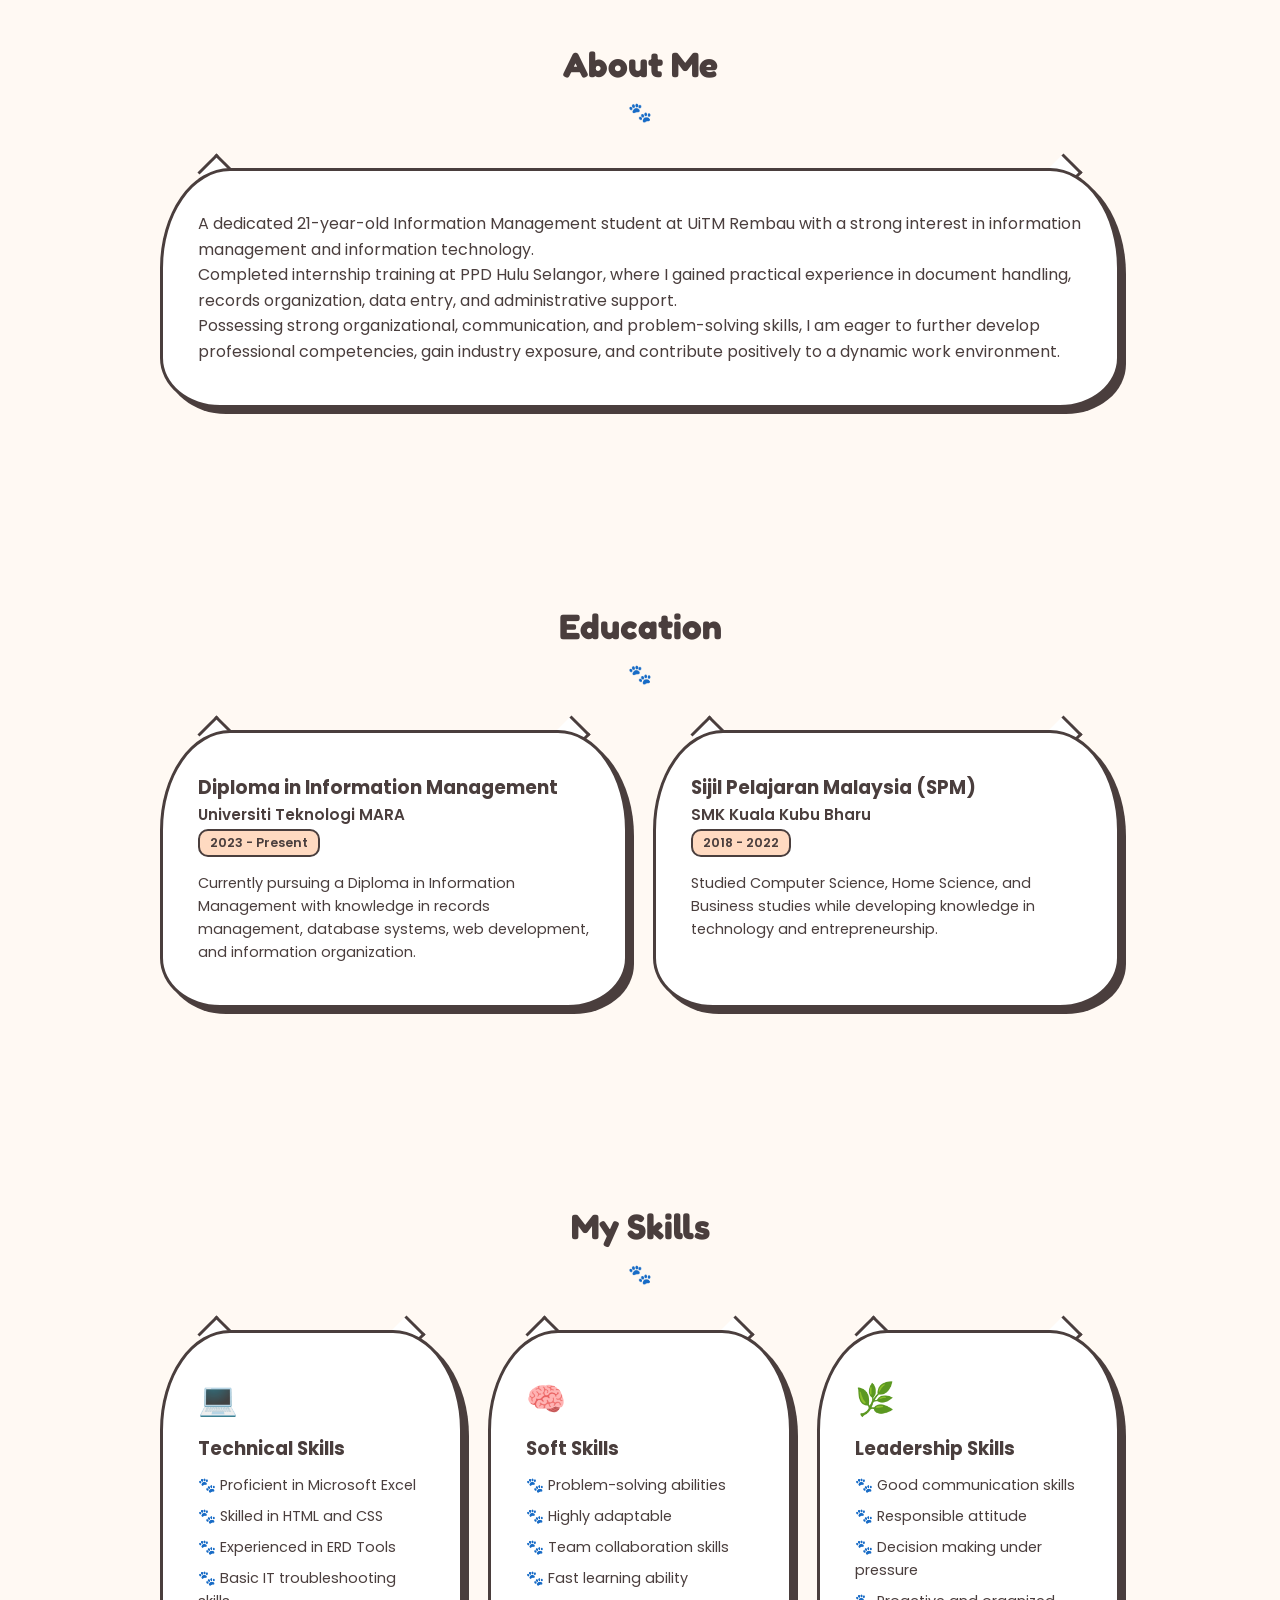
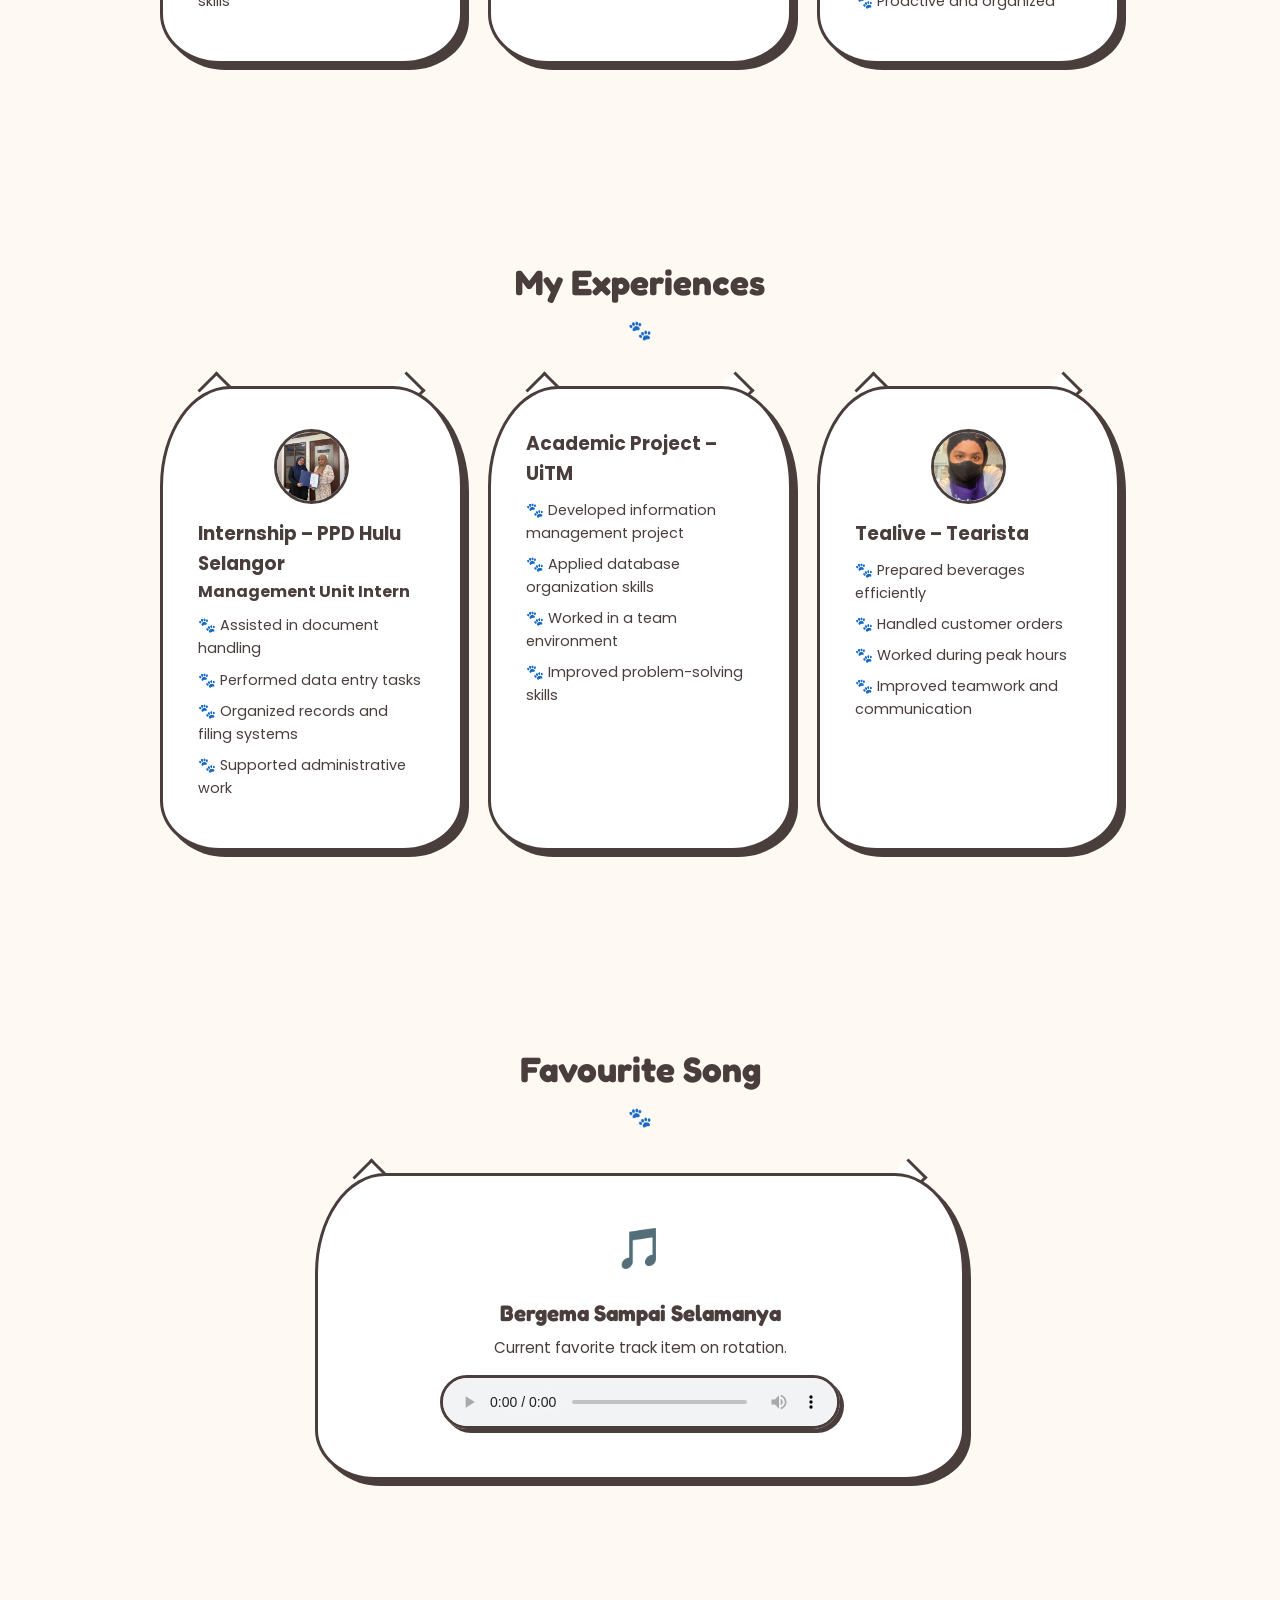
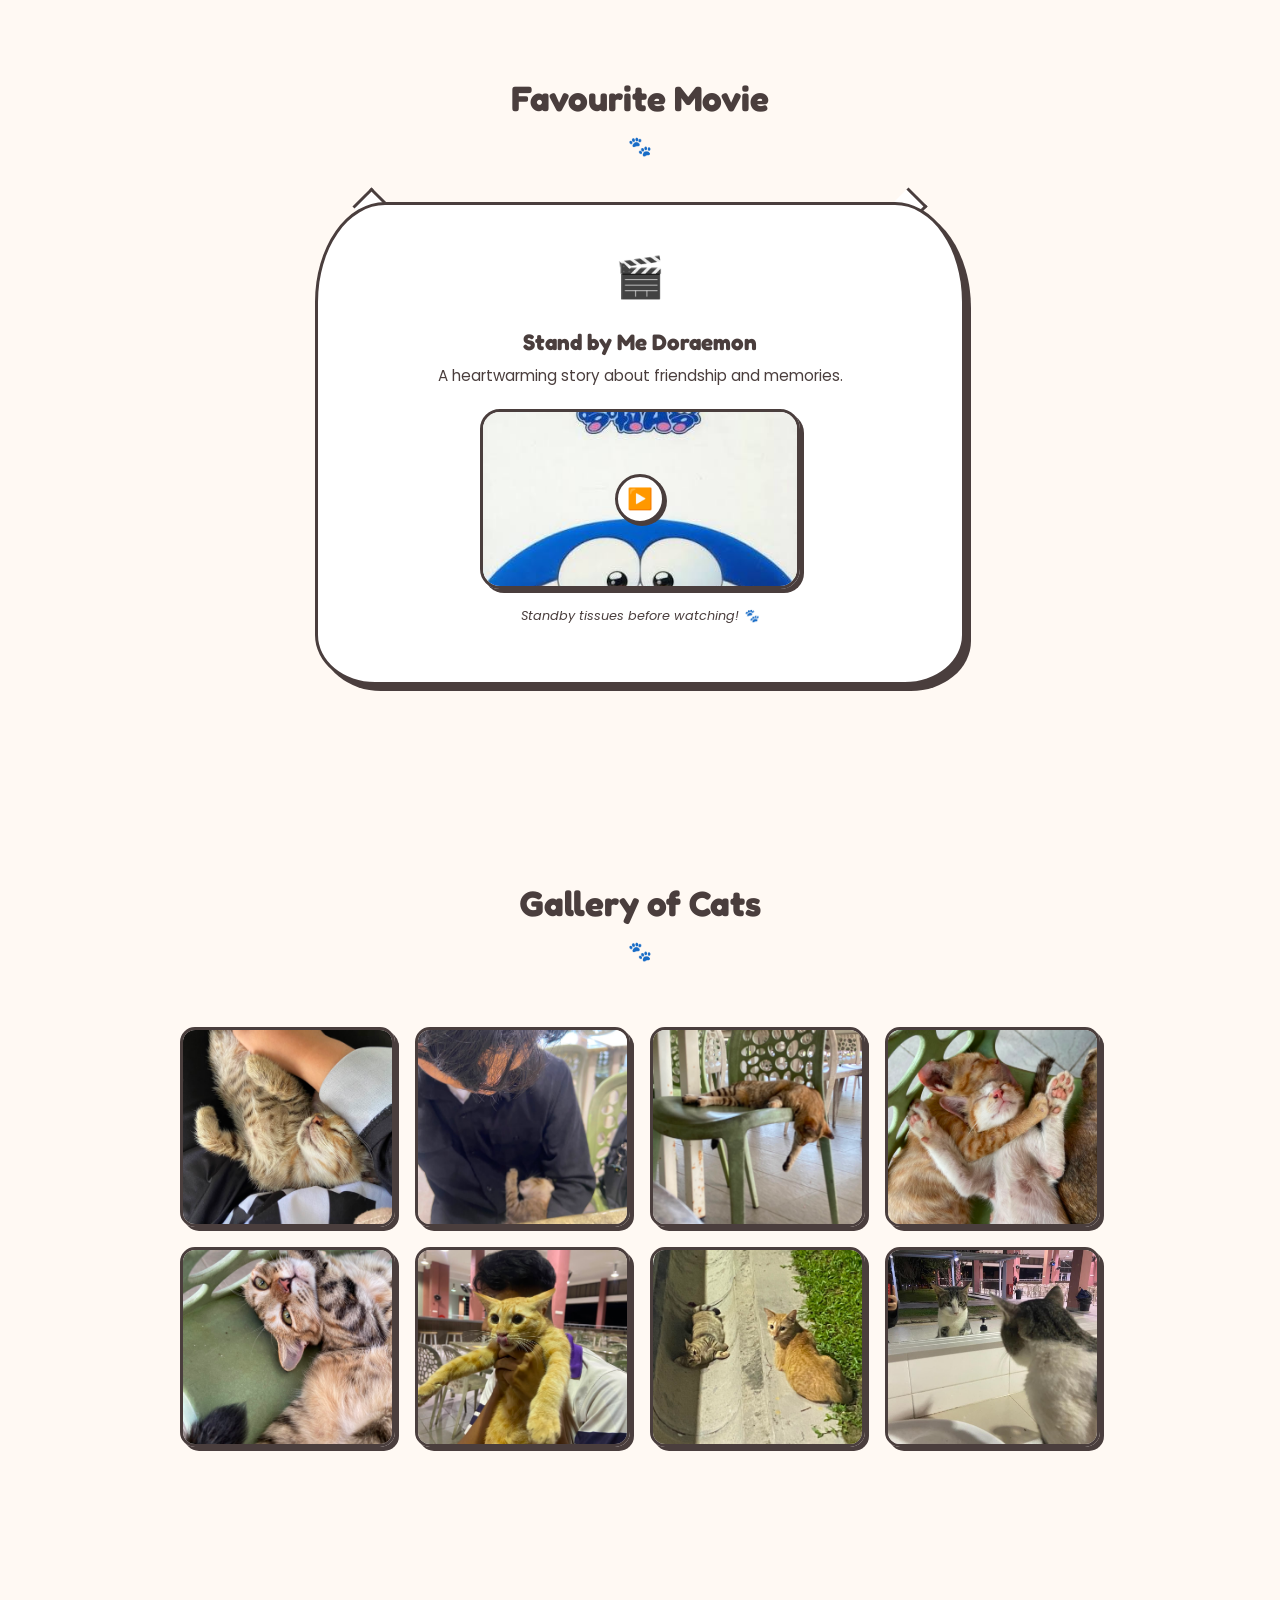
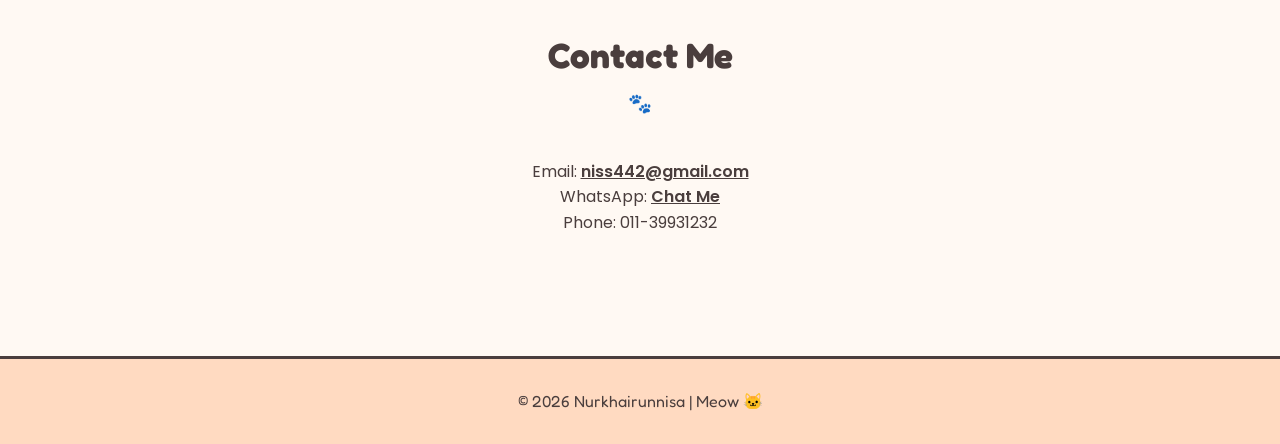
==== commit aab9ede7: "First Commit" ====
--- a/index.html
+++ b/index.html
@@ -34,18 +34,21 @@
     <img src="images/kucingbunga.png" class="cat6" alt="cat">
 
     <header>
+        
         <h1>My Resume</h1>
         <nav>
-            <a href="#home">Home</a>
-            <a href="#biodata">Biodata</a>
-            <a href="#about">About</a>
-            <a href="#education">Education</a>
-            <a href="#skills">Skills</a>
-            <a href="#experiences">Experiences</a>
-            <a href="#fav-song">Fav Song</a>
-            <a href="#fav-movie">Fav Movie</a>
-            <a href="#contact">Contact</a>
-        </nav>
+ <!-- Add this to your <nav> section -->
+<nav>
+    <a href="#home">Home</a>
+    <a href="#biodata">Biodata</a>
+    <a href="#about">About</a>
+    <a href="#education">Education</a>
+    <a href="#skills">Skills</a>
+    <a href="#experiences">Experiences</a>
+    <a href="#cats">Gallery of Cats</a> <!-- New Link -->
+    <a href="#contact">Contact</a>
+</nav>
+
     </header>
 
     <section class="hero" id="home">
@@ -252,6 +255,21 @@
             </div>
         </div>
     </section>
+
+    <section id="cats">
+    <h2>Gallery of Cats</h2>
+    <div class="cat-gallery">
+        <!-- Replace the src with your image paths -->
+        <img src="images/1.png" alt="My Cat 1">
+        <img src="images/2.png" alt="My Cat 2">
+        <img src="images/3.png" alt="My Cat 3">
+        <img src="images/4.png" alt="My Cat 4">
+        <img src="images/5.png" alt="My Cat 5">
+        <img src="images/6.png" alt="My Cat 6">
+        <img src="images/7.png" alt="My Cat 7">
+        <img src="images/9.png" alt="My Cat 9">
+    </div>
+</section>
     <section id="contact">
         <h2>Contact Me</h2>
         <p>Email: <a href="mailto:niss442@gmail.com">niss442@gmail.com</a></p>
--- a/style.css
+++ b/style.css
@@ -76,6 +76,7 @@
     transform: translateY(-2px);
 }
 
+
 //* ==========================================================================
    3. ANIMASI PAW RAIN & FLOATING CATS (Kiri/Kanan Menegak & Sekata)
    ========================================================================= */
@@ -236,13 +237,39 @@
     border-bottom: none;
     border-left: none;
 }
-
 /* ==========================================================================
    6. HERO COMPONENT
    ========================================================================== */
 .hero {
-    text-align: center;
-    padding: 180px 20px 100px 20px;
+    min-height: 100vh;
+    padding: 180px 20px 100px;
+    text-align: center;
+
+    display: flex;
+    flex-direction: column;
+    justify-content: center;
+    align-items: center;
+
+    background-image: url("images/nisa.png");
+    background-size: cover;
+    background-position: center;
+    background-repeat: no-repeat;
+
+    position: relative;
+}
+
+.hero::before {
+    content: "";
+    position: absolute;
+    inset: 0;
+    background: rgba(255, 249, 243, 0.45); /* overlay supaya tulisan jelas */
+}
+
+.hero h2,
+.hero p,
+.hero .btn {
+    position: relative;
+    z-index: 2;
 }
 
 .hero h2 {
@@ -250,7 +277,9 @@
     margin-bottom: 10px;
 }
 
-.hero h2::after { display: none; }
+.hero h2::after {
+    display: none;
+}
 
 .hero p {
     font-size: 1.2rem;
@@ -258,24 +287,6 @@
     font-weight: 300;
 }
 
-.btn {
-    display: inline-block;
-    text-decoration: none;
-    font-family: var(--font-heading);
-    background-color: var(--primary-color);
-    color: var(--text-dark);
-    padding: 12px 30px;
-    font-size: 1.1rem;
-    border: 3px solid var(--text-dark);
-    border-radius: 30px;
-    box-shadow: 4px 4px 0px var(--text-dark);
-    transition: all 0.2s ease;
-}
-
-.btn:hover {
-    transform: translateY(-3px);
-    box-shadow: 6px 6px 0px var(--text-dark);
-}
 
 /* ==========================================================================
    7. SPECIFIC COMPONENTS (Biodata, Grid, Tables)
@@ -438,4 +449,27 @@
     section {
         padding-top: 140px;
     }
+}
+
+.cat-gallery {
+    display: grid;
+    grid-template-columns: repeat(auto-fit, minmax(200px, 1fr));
+    gap: 20px;
+    padding: 20px;
+    justify-items: center;
+}
+
+.cat-gallery img {
+    width: 100%;
+    max-width: 300px;
+    height: 200px;
+    object-fit: cover;
+    border: 3px solid var(--text-dark);
+    border-radius: 15px;
+    box-shadow: 4px 4px 0px var(--text-dark);
+    transition: transform 0.3s ease;
+}
+
+.cat-gallery img:hover {
+    transform: scale(1.05);
 }
